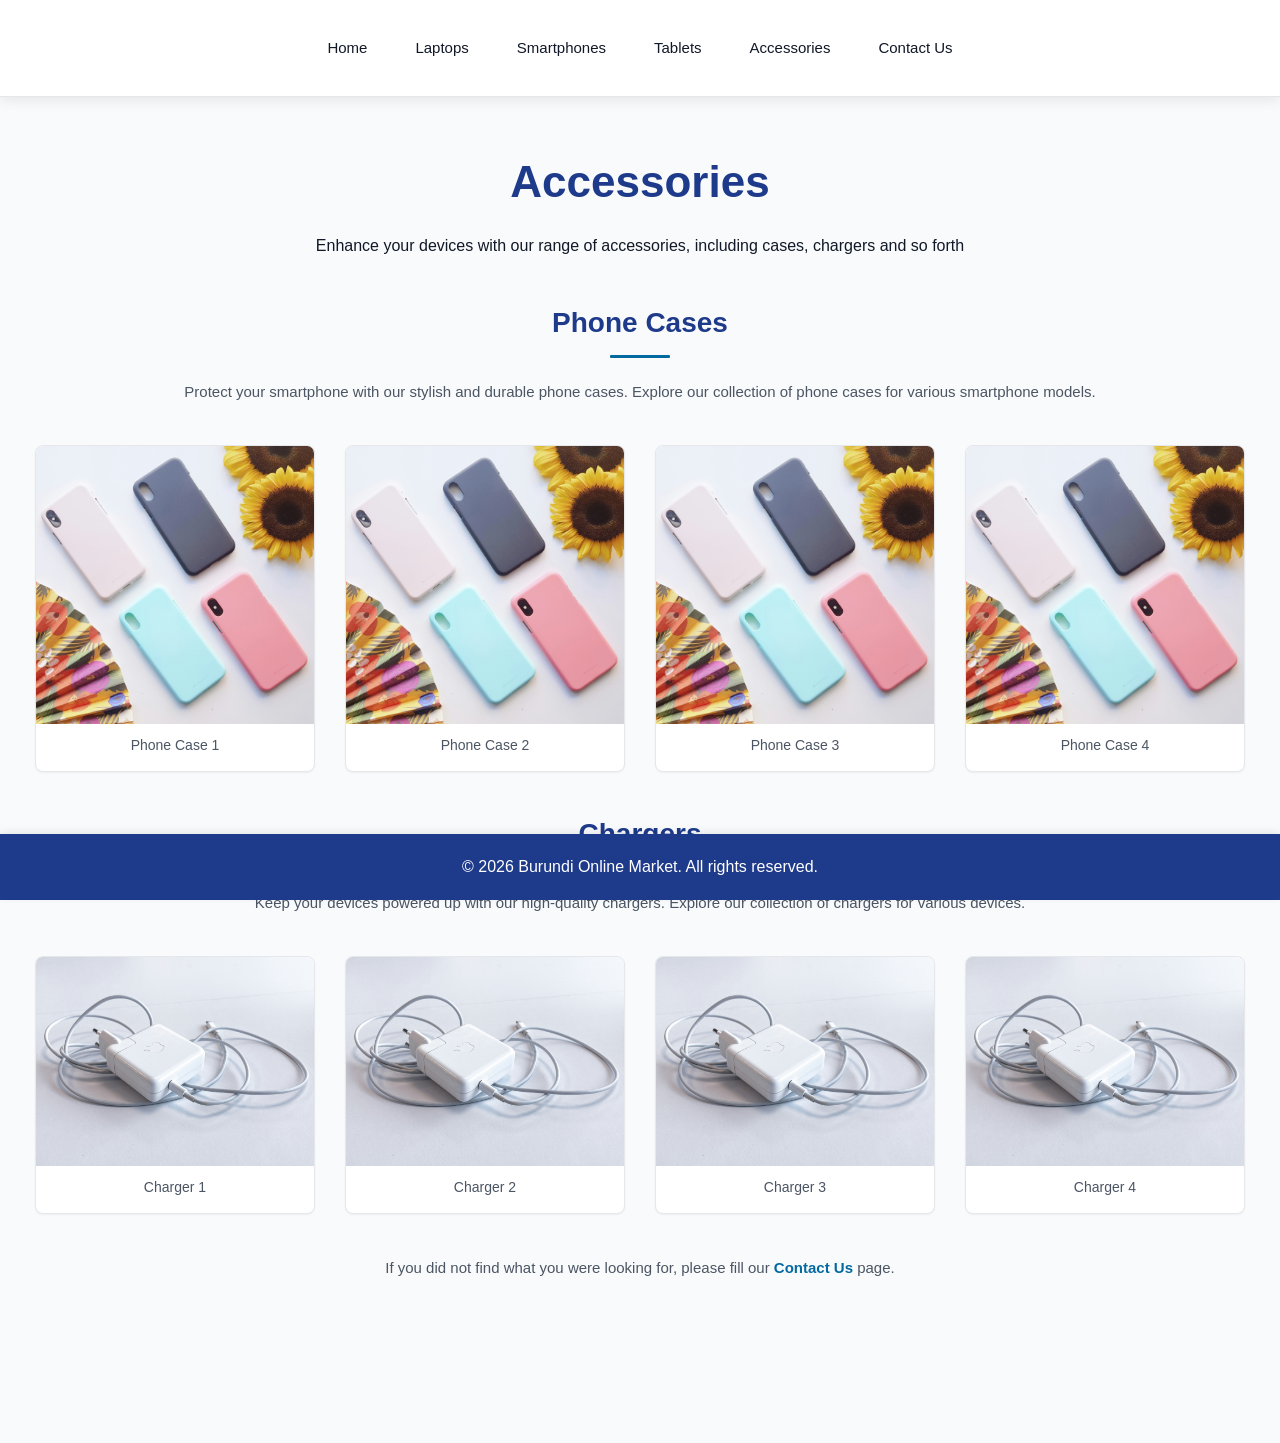
==== accessories.html @ e4cfe93e "Deployment" ====
<!DOCTYPE html>
<html lang="en">
<head>
    <meta charset="UTF-8">
    <meta name="viewport" content="width=device-width, initial-scale=1.0">
    <link rel="stylesheet" href="styles.css">
    <title>Accessories - Burundi Online Market</title>
</head>
<body>
    <header>
        <nav>
            <ul>
                <li><a href="index.html">Home</a></li>
                <li><a href="laptops.html">Laptops</a></li>
                <li><a href="smartphones.html">Smartphones</a></li>
                <li><a href="tablets.html">Tablets</a></li>
                <li><a href="accessories.html">Accessories</a></li>
                <li><a href="contact.html">Contact Us</a></li>
            </ul>
        </nav>
    </header>
    <main>
        <h1>Accessories</h1>
        <p>Enhance your devices with our range of accessories, including cases, chargers and so forth</p>
        <h2>Phone Cases</h2>
        <p>Protect your smartphone with our stylish and durable phone cases. Explore our collection of phone cases for various smartphone models.</p>
        <ul class="products-list">
            <li class="product-item"><img src="./images/Accessories/Phone Cases/grysell-3024-3024.jpg" alt="Phone Case 1" width="3024" height="3024"><figcaption>Phone Case 1</figcaption></li>
            <li class="product-item"><img src="./images/Accessories/Phone Cases/grysell-3024-3024.jpg" alt="Phone Case 2" width="3024" height="3024"><figcaption>Phone Case 2</figcaption></li>
            <li class="product-item"><img src="./images/Accessories/Phone Cases/grysell-3024-3024.jpg" alt="Phone Case 3" width="3024" height="3024"><figcaption>Phone Case 3</figcaption></li>
            <li class="product-item"><img src="./images/Accessories/Phone Cases/grysell-3024-3024.jpg" alt="Phone Case 4" width="3024" height="3024"><figcaption>Phone Case 4</figcaption></li>
        </ul>
        <h2>Chargers</h2>
        <p>Keep your devices powered up with our high-quality chargers. Explore our collection of chargers for various devices.</p>
        <ul class="products-list">
            <li class="product-item"><img src="./images/Accessories/Chargers/homemade-4032-3024.jpg" alt="Charger 1" width="4032" height="3024"><figcaption>Charger 1</figcaption></li>
            <li class="product-item"><img src="./images/Accessories/Chargers/homemade-4032-3024.jpg" alt="Charger 2" width="4032" height="3024"><figcaption>Charger 2</figcaption></li>
            <li class="product-item"><img src="./images/Accessories/Chargers/homemade-4032-3024.jpg" alt="Charger 3" width="4032" height="3024"><figcaption>Charger 3</figcaption></li>
            <li class="product-item"><img src="./images/Accessories/Chargers/homemade-4032-3024.jpg" alt="Charger 4" width="4032" height="3024"><figcaption>Charger 4</figcaption></li>
        </ul>
        <p>If you did not find what you were looking for, please fill our <a href="contact.html">Contact Us</a> page.</p>
    </main>
    <footer>
        <p>&copy; 2026 Burundi Online Market. All rights reserved.</p>
    </footer>
</body>
</html>
---- styles.css ----
{
    "index.html": "Added link to styles.css for consistent styling across pages.",
    "accessories.html": "Added link to styles.css for consistent styling across pages.",
    "laptops.html": "Added link to styles.css for consistent styling across pages.",
    "smartphones.html": "Added link to styles.css for consistent styling across pages.",
    "tablets.html": "Added link to styles.css for consistent styling across pages.",
    "contact.html": "Added link to styles.css for consistent styling across pages."
}

/* ========================================
   PROFESSIONAL WEBUY E-COMMERCE STYLES
   ======================================== */

/* Root Variables */
:root {
    --primary-color: #1e3a8a;
    --secondary-color: #1f2937;
    --accent-color: #0369a1;
    --success-color: #059669;
    --light-bg: #f9fafb;
    --white: #ffffff;
    --text-primary: #111827;
    --text-secondary: #4b5563;
    --text-light: #9ca3af;
    --border-color: #e5e7eb;
    --shadow-sm: 0 1px 2px rgba(0, 0, 0, 0.05);
    --shadow-md: 0 4px 12px rgba(0, 0, 0, 0.08);
    --shadow-lg: 0 10px 25px rgba(0, 0, 0, 0.1);
    --transition: all 0.2s ease-in-out;
}

/* ========================================
   GLOBAL STYLES
   ======================================== */

* {
    margin: 0;
    padding: 0;
    box-sizing: border-box;
}

html {
    scroll-behavior: smooth;
}

body {
    font-family: -apple-system, BlinkMacSystemFont, 'Segoe UI', 'Roboto', 'Oxygen', 'Ubuntu', 'Cantarell', sans-serif;
    background-color: var(--light-bg);
    color: var(--text-primary);
    line-height: 1.6;
    min-height: 100vh;
    display: flex;
    flex-direction: column;
    padding-bottom: 100px;
}

/* ========================================
   HEADER & NAVIGATION
   ======================================== */

header {
    background-color: var(--white);
    color: var(--text-primary);
    padding: 0;
    box-shadow: var(--shadow-md);
    position: sticky;
    top: 0;
    z-index: 100;
    border-bottom: 1px solid var(--border-color);
}

header::after {
    content: '';
    position: absolute;
    top: 0;
    left: 0;
    right: 0;
    bottom: 0;
    background: none;
    pointer-events: none;
}

nav {
    padding: 20px 0;
}

nav ul {
    list-style: none;
    display: flex;
    justify-content: center;
    gap: 0;
    flex-wrap: wrap;
    position: relative;
    z-index: 1;
}

nav ul li {
    display: inline-block;
}

nav ul li a {
    color: var(--text-primary);
    text-decoration: none;
    font-size: 15px;
    font-weight: 500;
    padding: 16px 24px;
    display: inline-block;
    position: relative;
    transition: var(--transition);
    letter-spacing: 0px;
}

nav ul li a::before {
    content: '';
    position: absolute;
    bottom: 0;
    left: 50%;
    width: 0;
    height: 2px;
    background-color: var(--accent-color);
    transition: var(--transition);
    transform: translateX(-50%);
}

nav ul li a:hover {
    color: var(--accent-color);
    transform: none;
}

nav ul li a:hover::before {
    width: 70%;
}

/* ========================================
   MAIN CONTENT
   ======================================== */

main {
    padding: 50px 30px;
    flex: 1;
    max-width: 1400px;
    width: 100%;
    margin: 0 auto;
    /* flex-wrap: nowrap; // look a way to make the items remainng in the same line, not jumping in the second line when it becomes longer
    overflow-x: auto;
    gap: 10px;
    white-space: nowrap; */
}

h1 {
    font-size: 44px;
    font-weight: 700;
    margin-bottom: 15px;
    text-align: center;
    color: var(--primary-color);
}

h2 {
    font-size: 28px;
    font-weight: 700;
    margin: 40px 0 20px 0;
    text-align: center;
    color: var(--primary-color);
    position: relative;
    padding-bottom: 12px;
}
h3 {
    text-align: center;
    color: var(--primary-color);
    padding-bottom: 5px
}

h2::after {
    content: '';
    position: absolute;
    bottom: 0;
    left: 50%;
    transform: translateX(-50%);
    width: 60px;
    height: 3px;
    background-color: var(--accent-color);
    border-radius: 1px;
}


main > p {
    font-size: 15px;
    color: var(--text-secondary);
    text-align: center;
    margin-bottom: 12px;
    line-height: 1.8;
}

main > p:first-of-type {
    font-size: 16px;
    font-weight: 500;
    color: var(--text-primary);
}

/* ========================================
   PRODUCTS SECTION
   ======================================== */

.products-list {
    display: flex;
    flex-wrap: wrap;
    gap: 30px;
    justify-content: center;
    margin: 40px 0;
    list-style: none;
}

.product-item {
    background: var(--white);
    padding: 0;
    border: 1px solid var(--border-color);
    border-radius: 8px;
    width: 280px;
    text-align: center;
    box-shadow: var(--shadow-sm);
    transition: var(--transition);
    overflow: hidden;
    position: relative;
    display: flex;
    flex-direction: column;
    height: 100%;
}

.product-item::before {
    content: '';
    position: absolute;
    top: 0;
    left: 0;
    right: 0;
    height: 3px;
    background-color: var(--accent-color);
    transform: scaleX(0);
    transition: var(--transition);
    transform-origin: left;
}

.product-item:hover {
    transform: translateY(-4px);
    box-shadow: var(--shadow-md);
    border-color: var(--accent-color);
}

.product-item:hover::before {
    transform: scaleX(1);
}

.product-item a {
    color: var(--primary-color);
    text-decoration: none;
    font-size: 20px;
    font-weight: 600;
    padding: 20px;
    display: block;
    transition: var(--transition);
    flex: 1;
    display: flex;
    align-items: center;
    justify-content: center;
}

.product-item a:hover {
    color: var(--accent-color);
}

.product-item img {
    max-width: 100%;
    height: auto;
    margin-bottom: 10px;
    display: block;
}

.product-item figcaption {
    font-size: 14px;
    color: var(--text-secondary);
    padding: 0 20px 15px;
}

.product-item p {
    font-size: 14px;
    color: var(--text-secondary);
    text-align: center;
    padding: 0 20px 20px;
    line-height: 1.7;
    flex: 1;
    display: flex;
    align-items: center;
}

.product-item .nowrap {
    white-space: nowrap;
}

/* ========================================
   LISTS & CONTENT
   ======================================== */

main ul {
    list-style: none;
    padding: 0;
}

main ul li {
    padding: 12px 0;
    padding-left: 30px;
    position: relative;
    color: var(--text-secondary);
    font-size: 15px;
}

main ul li::before {
    content: '›';
    position: absolute;
    left: 0;
    color: var(--accent-color);
    font-weight: bold;
    font-size: 20px;
}

main a {
    color: var(--accent-color);
    text-decoration: none;
    font-weight: 600;
    transition: var(--transition);
    border-bottom: 1px solid transparent;
}

main a:hover {
    color: var(--primary-color);
    border-bottom-color: var(--primary-color);
}

/* Modal Styles */
.modal {
    display: none;
    position: fixed;
    z-index: 1000;
    left: 0;
    top: 0;
    width: 100%;
    height: 100%;
    background-color: rgba(0, 0, 0, 0.5);
    overflow: auto;
}

.modal-content {
    background-color: var(--white);
    margin: 15% auto;
    padding: 20px;
    border: 1px solid var(--border-color);
    width: 80%;
    max-width: 600px;
}

.close {
    color: var(--text-secondary);
    float: left;
    font-size: 28px;
    font-weight: bold;
    cursor: pointer;
}
.close:hover {
    color: var(--accent-color);
}

.modal-image {
    margin: auto;
    display: block;
    max-width: 100%;
    height: auto;
}

.modal-whatsapp-link {
    display: inline-block;
    margin-top: 15px;
    padding: 10px 20px;
    background-color: var(--success-color);
    color: var(--white);
    text-decoration: none;
    border-radius: 4px;
    font-weight: 500;
    transition: var(--transition);
}

/* Cart Section */

.cart {
    display: none
}

/* ====================================
CONTACT US
=======================================*/
form {
    text-align: center;
    width: 100%;
}

/* ========================================
   FOOTER
   ======================================== */

footer {
    background-color: var(--primary-color);
    color: var(--white);
    text-align: center;
    padding: 20px;
    position: fixed;
    width: 100%;
    bottom: 0;
    box-shadow: 0 -2px 8px rgba(0, 0, 0, 0.08);
    font-weight: 500;
    letter-spacing: 0px;
}

footer p {
    margin: 0;
}

/* ========================================
   RESPONSIVE DESIGN
   ======================================== */

@media (max-width: 768px) {
    h1 {
        font-size: 32px;
    }

    h2 {
        font-size: 22px;
    }

    main {
        padding: 30px 20px;
    }

    .products-list {
        gap: 20px;
        justify-content: center;
    }

    .product-item {
        width: 100%;
        max-width: 280px;
    }

    nav ul {
        gap: 0;
    }

    nav ul li a {
        padding: 12px 18px;
        font-size: 14px;
    }
}

@media (max-width: 480px) {
    body {
        padding-bottom: 120px;
    }

    h1 {
        font-size: 24px;
    }

    h2 {
        font-size: 20px;
    }

    main {
        padding: 20px 15px;
    }

    .products-list {
        gap: 15px;
        flex-direction: column;
        align-items: center;
    }

    .product-item {
        width: 100%;
        max-width: 280px;
    }

    nav ul {
        flex-direction: column;
        align-items: center;
    }

    nav ul li a {
        padding: 10px 20px;
    }

    nav ul li a::before {
        display: none;
    }

    nav ul li a:hover::before {
        display: none;
    }

    footer {
        font-size: 12px;
        padding: 12px 10px;
    }
}
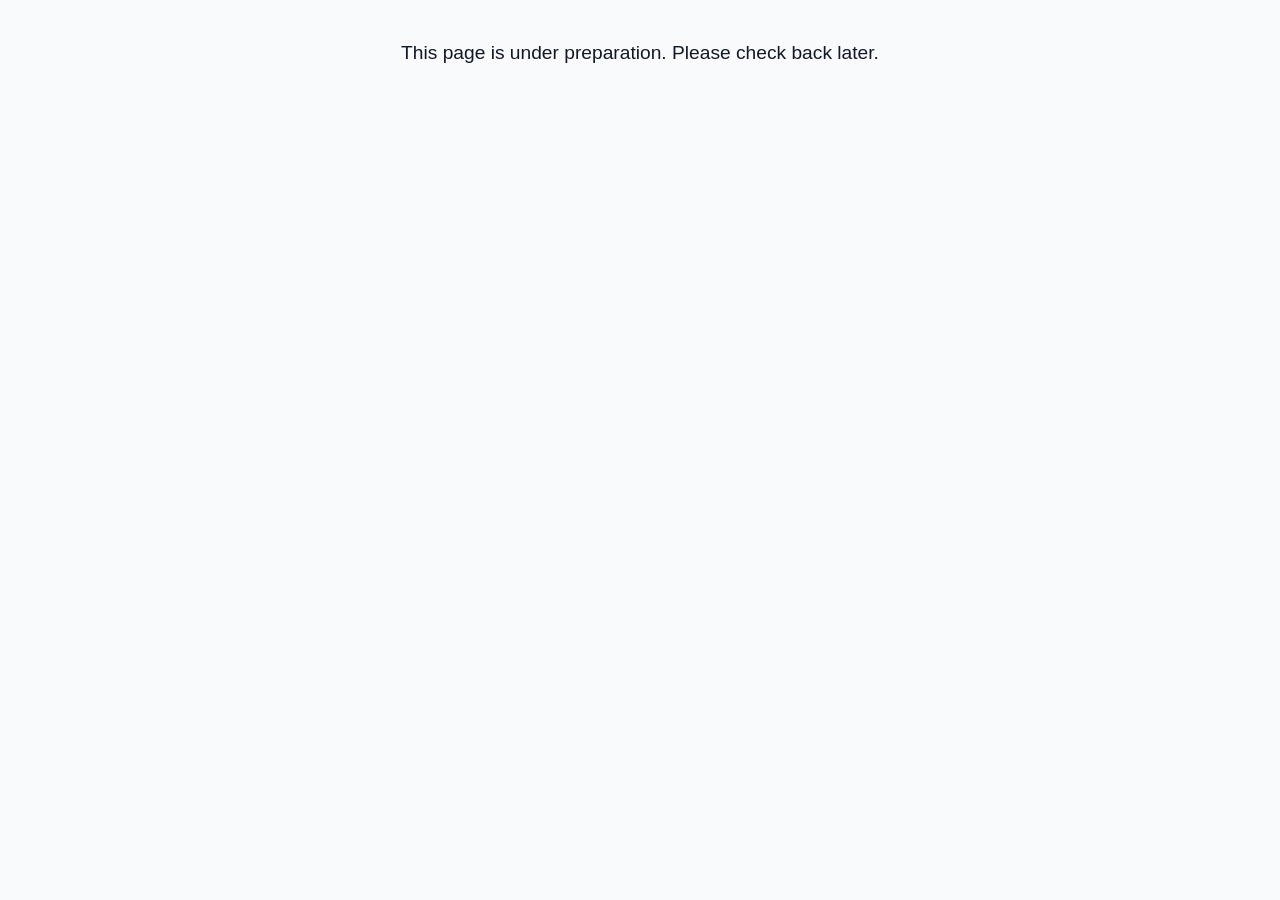
==== commit 02249a8d: "Website in Preparation Mode" ====
--- a/accessories.html
+++ b/accessories.html
@@ -7,41 +7,47 @@
     <title>Accessories - Burundi Online Market</title>
 </head>
 <body>
-    <header>
-        <nav>
-            <ul>
-                <li><a href="index.html">Home</a></li>
-                <li><a href="laptops.html">Laptops</a></li>
-                <li><a href="smartphones.html">Smartphones</a></li>
-                <li><a href="tablets.html">Tablets</a></li>
-                <li><a href="accessories.html">Accessories</a></li>
-                <li><a href="contact.html">Contact Us</a></li>
+    
+    <p id = "pageInPreparation">
+        This page is under preparation. Please check back later.
+    </p>
+    <div class="pageInPreparation">
+        
+            <nav>
+                <ul>
+                    <li><a href="index.html">Home</a></li>
+                    <li><a href="laptops.html">Laptops</a></li>
+                    <li><a href="smartphones.html">Smartphones</a></li>
+                    <li><a href="tablets.html">Tablets</a></li>
+                    <li><a href="accessories.html">Accessories</a></li>
+                    <li><a href="contact.html">Contact Us</a></li>
+                </ul>
+            </nav>
+        </header>
+        <main>
+            <h1>Accessories</h1>
+            <p>Enhance your devices with our range of accessories, including cases, chargers and so forth</p>
+            <h2>Phone Cases</h2>
+            <p>Protect your smartphone with our stylish and durable phone cases. Explore our collection of phone cases for various smartphone models.</p>
+            <ul class="products-list">
+                <li class="product-item"><img src="./images/Accessories/Phone Cases/grysell-3024-3024.jpg" alt="Phone Case 1" width="3024" height="3024"><figcaption>Phone Case 1</figcaption></li>
+                <li class="product-item"><img src="./images/Accessories/Phone Cases/grysell-3024-3024.jpg" alt="Phone Case 2" width="3024" height="3024"><figcaption>Phone Case 2</figcaption></li>
+                <li class="product-item"><img src="./images/Accessories/Phone Cases/grysell-3024-3024.jpg" alt="Phone Case 3" width="3024" height="3024"><figcaption>Phone Case 3</figcaption></li>
+                <li class="product-item"><img src="./images/Accessories/Phone Cases/grysell-3024-3024.jpg" alt="Phone Case 4" width="3024" height="3024"><figcaption>Phone Case 4</figcaption></li>
             </ul>
-        </nav>
-    </header>
-    <main>
-        <h1>Accessories</h1>
-        <p>Enhance your devices with our range of accessories, including cases, chargers and so forth</p>
-        <h2>Phone Cases</h2>
-        <p>Protect your smartphone with our stylish and durable phone cases. Explore our collection of phone cases for various smartphone models.</p>
-        <ul class="products-list">
-            <li class="product-item"><img src="./images/Accessories/Phone Cases/grysell-3024-3024.jpg" alt="Phone Case 1" width="3024" height="3024"><figcaption>Phone Case 1</figcaption></li>
-            <li class="product-item"><img src="./images/Accessories/Phone Cases/grysell-3024-3024.jpg" alt="Phone Case 2" width="3024" height="3024"><figcaption>Phone Case 2</figcaption></li>
-            <li class="product-item"><img src="./images/Accessories/Phone Cases/grysell-3024-3024.jpg" alt="Phone Case 3" width="3024" height="3024"><figcaption>Phone Case 3</figcaption></li>
-            <li class="product-item"><img src="./images/Accessories/Phone Cases/grysell-3024-3024.jpg" alt="Phone Case 4" width="3024" height="3024"><figcaption>Phone Case 4</figcaption></li>
-        </ul>
-        <h2>Chargers</h2>
-        <p>Keep your devices powered up with our high-quality chargers. Explore our collection of chargers for various devices.</p>
-        <ul class="products-list">
-            <li class="product-item"><img src="./images/Accessories/Chargers/homemade-4032-3024.jpg" alt="Charger 1" width="4032" height="3024"><figcaption>Charger 1</figcaption></li>
-            <li class="product-item"><img src="./images/Accessories/Chargers/homemade-4032-3024.jpg" alt="Charger 2" width="4032" height="3024"><figcaption>Charger 2</figcaption></li>
-            <li class="product-item"><img src="./images/Accessories/Chargers/homemade-4032-3024.jpg" alt="Charger 3" width="4032" height="3024"><figcaption>Charger 3</figcaption></li>
-            <li class="product-item"><img src="./images/Accessories/Chargers/homemade-4032-3024.jpg" alt="Charger 4" width="4032" height="3024"><figcaption>Charger 4</figcaption></li>
-        </ul>
-        <p>If you did not find what you were looking for, please fill our <a href="contact.html">Contact Us</a> page.</p>
-    </main>
-    <footer>
-        <p>&copy; 2026 Burundi Online Market. All rights reserved.</p>
-    </footer>
+            <h2>Chargers</h2>
+            <p>Keep your devices powered up with our high-quality chargers. Explore our collection of chargers for various devices.</p>
+            <ul class="products-list">
+                <li class="product-item"><img src="./images/Accessories/Chargers/homemade-4032-3024.jpg" alt="Charger 1" width="4032" height="3024"><figcaption>Charger 1</figcaption></li>
+                <li class="product-item"><img src="./images/Accessories/Chargers/homemade-4032-3024.jpg" alt="Charger 2" width="4032" height="3024"><figcaption>Charger 2</figcaption></li>
+                <li class="product-item"><img src="./images/Accessories/Chargers/homemade-4032-3024.jpg" alt="Charger 3" width="4032" height="3024"><figcaption>Charger 3</figcaption></li>
+                <li class="product-item"><img src="./images/Accessories/Chargers/homemade-4032-3024.jpg" alt="Charger 4" width="4032" height="3024"><figcaption>Charger 4</figcaption></li>
+            </ul>
+            <p>If you did not find what you were looking for, please fill our <a href="contact.html">Contact Us</a> page.</p>
+        </main>
+        <footer>
+            <p>&copy; 2026 Burundi Online Market. All rights reserved.</p>
+        </footer>
+    </div>
 </body>
 </html>
--- a/styles.css
+++ b/styles.css
@@ -134,6 +134,15 @@
 /* ========================================
    MAIN CONTENT
    ======================================== */
+#pageInPreparation {
+    text-align: center;
+    font-size: 1.2em;
+    margin-top: 2em;
+}
+
+.pageInPreparation {
+    display: none
+}
 
 main {
     padding: 50px 30px;
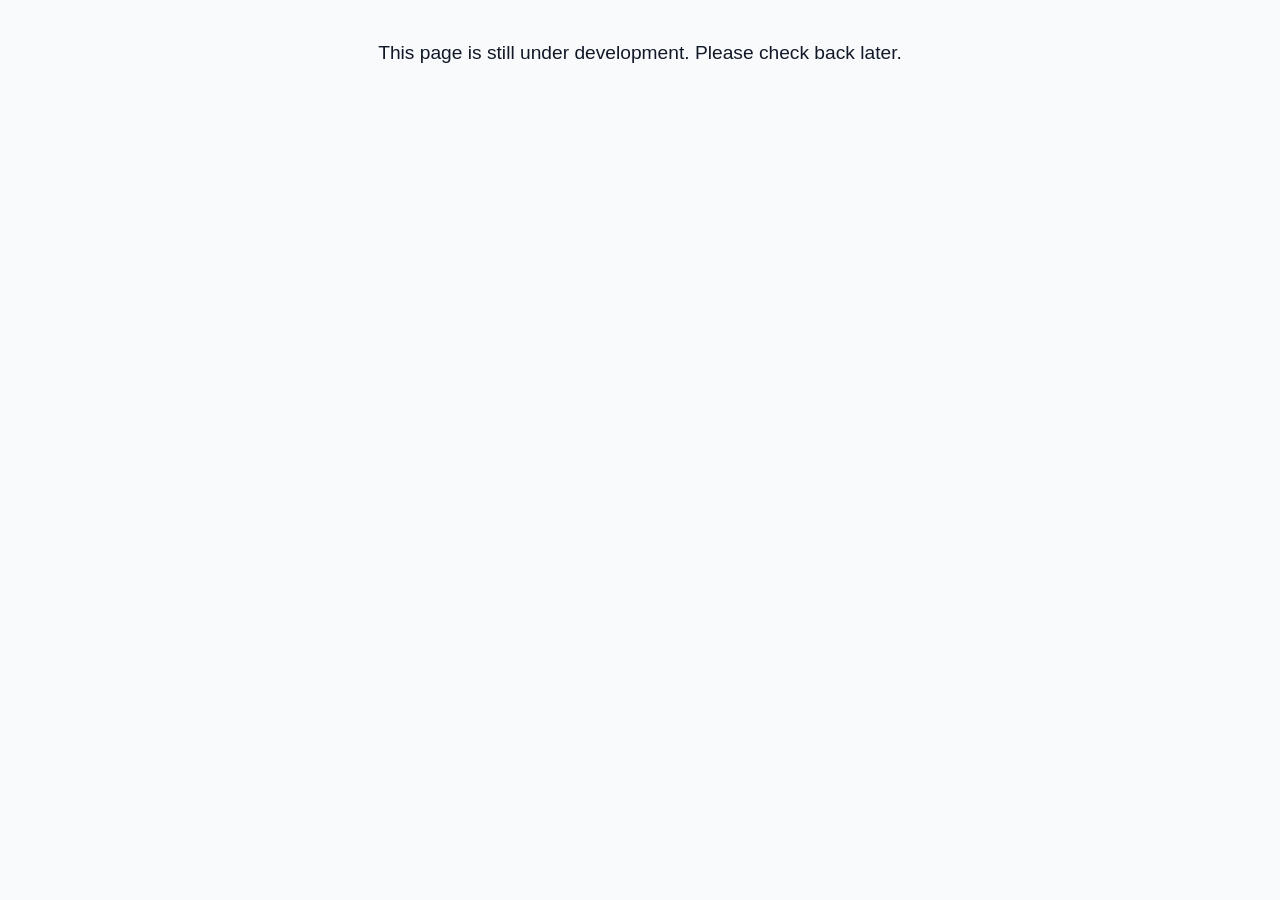
==== commit 33544ea8: "Laptops and Smartphones HTML page improved" ====
--- a/accessories.html
+++ b/accessories.html
@@ -7,12 +7,10 @@
     <title>Accessories - Burundi Online Market</title>
 </head>
 <body>
-    
-    <p id = "pageInPreparation">
-        This page is under preparation. Please check back later.
-    </p>
-    <div class="pageInPreparation">
-        
+    <div id="pageInPreparation">
+        <p>This page is still under development. Please check back later.</p>
+    </div>
+    <div class="pageInPreparation">        
             <nav>
                 <ul>
                     <li><a href="index.html">Home</a></li>
--- a/styles.css
+++ b/styles.css
@@ -1,12 +1,3 @@
-{
-    "index.html": "Added link to styles.css for consistent styling across pages.",
-    "accessories.html": "Added link to styles.css for consistent styling across pages.",
-    "laptops.html": "Added link to styles.css for consistent styling across pages.",
-    "smartphones.html": "Added link to styles.css for consistent styling across pages.",
-    "tablets.html": "Added link to styles.css for consistent styling across pages.",
-    "contact.html": "Added link to styles.css for consistent styling across pages."
-}
-
 /* ========================================
    PROFESSIONAL WEBUY E-COMMERCE STYLES
    ======================================== */
@@ -134,6 +125,8 @@
 /* ========================================
    MAIN CONTENT
    ======================================== */
+
+   /* page in preparation -- Start */
 #pageInPreparation {
     text-align: center;
     font-size: 1.2em;
@@ -143,6 +136,7 @@
 .pageInPreparation {
     display: none
 }
+/* page in preparation -- End */
 
 main {
     padding: 50px 30px;
@@ -209,14 +203,65 @@
 /* ========================================
    PRODUCTS SECTION
    ======================================== */
+.scroll-controls {
+    display: flex;
+    justify-content: flex-end;
+    gap: 10px;
+    margin: 12px 0 8px;
+}
+
+.scroll-btn {
+    border: 1px solid var(--border-color);
+    background: var(--white);
+    color: var(--primary-color);
+    border-radius: 999px;
+    width: 42px;
+    height: 42px;
+    font-size: 20px;
+    cursor: pointer;
+    transition: var(--transition);
+}
+
+.scroll-btn:hover {
+    background: var(--accent-color);
+    color: var(--white);
+    border-color: var(--accent-color);
+}
+
+.horizontal-list {
+    display: flex;
+    overflow-x: auto;
+    overflow-y: hidden;
+    scroll-behavior: smooth;
+    overscroll-behavior-x: contain;
+    scroll-snap-type: x proximity;
+    padding: 8px 4px 18px;
+    gap: 15px;
+}
+
+.horizontal-list::-webkit-scrollbar {
+    height: 8px;
+}
+
+.horizontal-list::-webkit-scrollbar-track {
+    background: rgba(3, 105, 161, 0.15);
+    border-radius: 999px;
+}
+
+.horizontal-list::-webkit-scrollbar-thumb {
+    background-color: var(--accent-color);
+    border-radius: 999px;
+}
 
 .products-list {
     display: flex;
-    flex-wrap: wrap;
-    gap: 30px;
-    justify-content: center;
-    margin: 40px 0;
+    flex-wrap: nowrap;
+    gap: 24px;
+    justify-content: flex-start;
+    margin: 0;
+    padding: 6px 0;
     list-style: none;
+    min-width: max-content;
 }
 
 .product-item {
@@ -225,6 +270,7 @@
     border: 1px solid var(--border-color);
     border-radius: 8px;
     width: 280px;
+    min-width: 280px;
     text-align: center;
     box-shadow: var(--shadow-sm);
     transition: var(--transition);
@@ -233,6 +279,8 @@
     display: flex;
     flex-direction: column;
     height: 100%;
+    cursor: pointer;
+    scroll-snap-align: start;
 }
 
 .product-item::before {
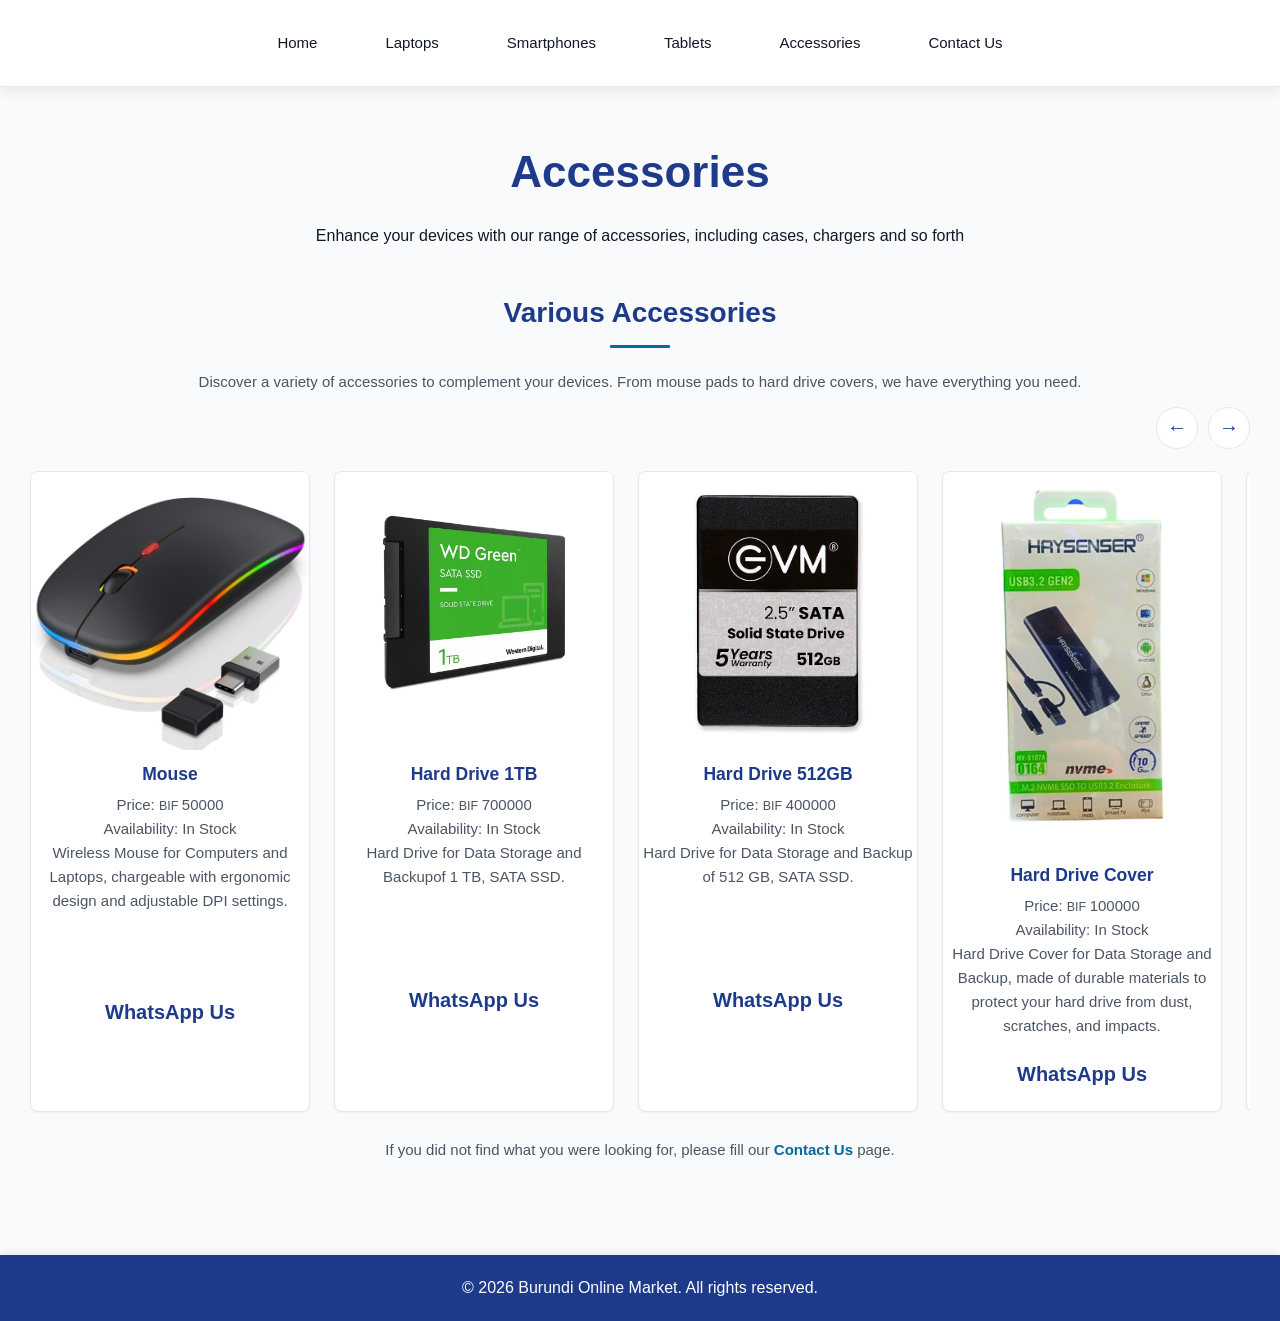
==== commit 6550b53e: "Various Accessoiries under Accessory Page" ====
--- a/accessories.html
+++ b/accessories.html
@@ -7,45 +7,84 @@
     <title>Accessories - Burundi Online Market</title>
 </head>
 <body>
-    <div id="pageInPreparation">
+    <!-- <div id="pageInPreparation">
         <p>This page is still under development. Please check back later.</p>
     </div>
-    <div class="pageInPreparation">        
-            <nav>
-                <ul>
-                    <li><a href="index.html">Home</a></li>
-                    <li><a href="laptops.html">Laptops</a></li>
-                    <li><a href="smartphones.html">Smartphones</a></li>
-                    <li><a href="tablets.html">Tablets</a></li>
-                    <li><a href="accessories.html">Accessories</a></li>
-                    <li><a href="contact.html">Contact Us</a></li>
-                </ul>
-            </nav>
-        </header>
+    <div class="pageInPreparation">  --> 
+    <header>
+        <!-- Navigation bar -->
+        <nav class="navbar">
+            <div class="logo"></div>
+            <ul class="nav-links">
+                <li><a href="index.html">Home</a></li>
+                <li><a href="laptops.html">Laptops</a></li>
+                <li><a href="smartphones.html">Smartphones</a></li>
+                <li><a href="tablets.html">Tablets</a></li>
+                <li><a href="accessories.html">Accessories</a></li>
+                <li><a href="contact.html">Contact Us</a></li>
+            </ul>
+            <!-- Hamburger Menu -->
+            <div class="hamburger">
+                <span></span>
+                <span></span>
+                <span></span>
+            </div>
+        </nav>
+    </header>
         <main>
             <h1>Accessories</h1>
             <p>Enhance your devices with our range of accessories, including cases, chargers and so forth</p>
-            <h2>Phone Cases</h2>
-            <p>Protect your smartphone with our stylish and durable phone cases. Explore our collection of phone cases for various smartphone models.</p>
-            <ul class="products-list">
-                <li class="product-item"><img src="./images/Accessories/Phone Cases/grysell-3024-3024.jpg" alt="Phone Case 1" width="3024" height="3024"><figcaption>Phone Case 1</figcaption></li>
-                <li class="product-item"><img src="./images/Accessories/Phone Cases/grysell-3024-3024.jpg" alt="Phone Case 2" width="3024" height="3024"><figcaption>Phone Case 2</figcaption></li>
-                <li class="product-item"><img src="./images/Accessories/Phone Cases/grysell-3024-3024.jpg" alt="Phone Case 3" width="3024" height="3024"><figcaption>Phone Case 3</figcaption></li>
-                <li class="product-item"><img src="./images/Accessories/Phone Cases/grysell-3024-3024.jpg" alt="Phone Case 4" width="3024" height="3024"><figcaption>Phone Case 4</figcaption></li>
-            </ul>
-            <h2>Chargers</h2>
+            <!-- <h2>Phone Cases</h2>
+            <p>Protect your smartphone with our stylish and durable phone cases. Explore our collection of phone cases for various smartphone models.</p> -->
+            <!-- <div class="scroll-controls">
+                <button type="button" class="scroll-btn scroll-left" data-scroll-target="phone-cases" aria-label="Scroll left">&#8592;</button>
+                <button type="button" class="scroll-btn scroll-right" data-scroll-target="phone-cases" aria-label="Scroll right">&#8594;</button>
+            </div> -->
+            <!-- <div class="horizontal-list">
+                <ul class="products-list" id="phone-cases">
+                </ul>
+            </div> -->
+            <!-- <h2>Chargers</h2>
             <p>Keep your devices powered up with our high-quality chargers. Explore our collection of chargers for various devices.</p>
-            <ul class="products-list">
+            <ul class="products-list" id="chargers">
                 <li class="product-item"><img src="./images/Accessories/Chargers/homemade-4032-3024.jpg" alt="Charger 1" width="4032" height="3024"><figcaption>Charger 1</figcaption></li>
                 <li class="product-item"><img src="./images/Accessories/Chargers/homemade-4032-3024.jpg" alt="Charger 2" width="4032" height="3024"><figcaption>Charger 2</figcaption></li>
                 <li class="product-item"><img src="./images/Accessories/Chargers/homemade-4032-3024.jpg" alt="Charger 3" width="4032" height="3024"><figcaption>Charger 3</figcaption></li>
                 <li class="product-item"><img src="./images/Accessories/Chargers/homemade-4032-3024.jpg" alt="Charger 4" width="4032" height="3024"><figcaption>Charger 4</figcaption></li>
-            </ul>
+            </ul> -->
+            <h2>Various Accessories</h2>
+            <p>Discover a variety of accessories to complement your devices. From mouse pads to hard drive covers, we have everything you need.</p>
+            <div class="scroll-controls">
+                <button type="button" class="scroll-btn scroll-left" data-scroll-target="various-accessories" aria-label="Scroll left">&#8592;</button>
+                <button type="button" class="scroll-btn scroll-right" data-scroll-target="various-accessories" aria-label="Scroll right">&#8594;</button>
+            </div>
+            <div class="horizontal-list">
+                <ul class="products-list" id="various-accessories">
+                </ul>
+            </div>
             <p>If you did not find what you were looking for, please fill our <a href="contact.html">Contact Us</a> page.</p>
         </main>
+
+         <!-- Modal for product details -->
+            <div id="product-modal" class="modal">
+                <div class="modal-content">
+                    <span class="close" onclick="closeModal()">&times;</span>
+                    <h2 id="modal-title"></h2>
+                    <!-- Image -->
+                    <img id="modal-image" class="modal-image" alt="Product Image" width="400" height="400" >
+                    <p id="modal-description"></p>  
+                    <p id="modal-price"></p>
+                    <!-- WhatsApp Link -->
+                        <a id="modal-whatsapp-link" class="modal-whatsapp-link" target="_blank" rel="noopener noreferrer">WhatsApp Us</a>
+                </div>
+            </div>
+        <!--End of Modal -->
+
         <footer>
             <p>&copy; 2026 Burundi Online Market. All rights reserved.</p>
         </footer>
-    </div>
+    <!-- </div> -->
+     <script src="accessories.js"></script>
+     <script src="script.js"></script>
 </body>
 </html>
--- a/styles.css
+++ b/styles.css
@@ -1,5 +1,5 @@
 /* ========================================
-   PROFESSIONAL WEBUY E-COMMERCE STYLES
+   PROFESSIONAL BURUNDI ONLINE MARKET E-COMMERCE STYLES
    ======================================== */
 
 /* Root Variables */
@@ -42,7 +42,8 @@
     min-height: 100vh;
     display: flex;
     flex-direction: column;
-    padding-bottom: 100px;
+    padding-bottom: 0;
+    overflow-x: hidden;
 }
 
 /* ========================================
@@ -70,6 +71,37 @@
     background: none;
     pointer-events: none;
 }
+/* Navbar CSS settings */
+.navbar {
+    display: flex;
+    justify-content: center;
+    align-items: center;
+    padding: 15px 20px;
+    background-color: #fff;
+}
+
+/* Navigation links */
+.nav-links {
+    display:flex;
+    list-style: none;
+    gap: 20px;
+}
+
+/* Hamburger CSS settings */
+.hamburger {
+    display:none;
+    flex-direction: column;
+    cursor: pointer
+}
+
+.hamburger span {
+    width: 28px;
+    height: 3px;
+    background: #000;
+    margin: 4px 0;
+}
+
+
 
 nav {
     padding: 20px 0;
@@ -116,18 +148,19 @@
 nav ul li a:hover {
     color: var(--accent-color);
     transform: none;
+    cursor: pointer;
 }
 
 nav ul li a:hover::before {
     width: 70%;
-}
+} 
 
 /* ========================================
    MAIN CONTENT
    ======================================== */
 
    /* page in preparation -- Start */
-#pageInPreparation {
+/* #pageInPreparation {
     text-align: center;
     font-size: 1.2em;
     margin-top: 2em;
@@ -135,15 +168,16 @@
 
 .pageInPreparation {
     display: none
-}
+} */
 /* page in preparation -- End */
 
 main {
-    padding: 50px 30px;
+    padding: 50px 30px 80px;
     flex: 1;
     max-width: 1400px;
     width: 100%;
     margin: 0 auto;
+    overflow-x: hidden;
     /* flex-wrap: nowrap; // look a way to make the items remainng in the same line, not jumping in the second line when it becomes longer
     overflow-x: auto;
     gap: 10px;
@@ -156,6 +190,7 @@
     margin-bottom: 15px;
     text-align: center;
     color: var(--primary-color);
+    scroll-margin-top: 90px;
 }
 
 h2 {
@@ -166,6 +201,7 @@
     color: var(--primary-color);
     position: relative;
     padding-bottom: 12px;
+    scroll-margin-top: 90px;
 }
 h3 {
     text-align: center;
@@ -203,6 +239,48 @@
 /* ========================================
    PRODUCTS SECTION
    ======================================== */
+main .home-products-list,
+main .home-products-list .product-item {
+    display: block !important;
+    flex: none !important;
+    flex-direction: column !important;
+    width: 100% !important;
+    min-width: 0 !important;
+    max-width: 100% !important;
+    box-sizing: border-box !important;
+}
+
+main .home-products-list {
+    display: block !important;
+    width: 100% !important;
+    max-width: 100% !important;
+    min-width: 0 !important;
+    overflow: hidden;
+    padding: 0;
+    margin: 8px 0 0;
+    list-style: none;
+}
+
+main .home-products-list .product-item {
+    padding: 20px;
+    align-items: flex-start;
+    text-align: left;
+    height: auto;
+    margin-bottom: 16px;
+}
+
+main .home-products-list .product-item a {
+    justify-content: flex-start;
+    padding: 0 0 8px 0;
+}
+
+main .home-products-list .product-item p {
+    justify-content: flex-start;
+    text-align: left;
+    padding: 0;
+    margin: 0;
+}
+
 .scroll-controls {
     display: flex;
     justify-content: flex-end;
@@ -229,7 +307,9 @@
 }
 
 .horizontal-list {
-    display: flex;
+    display: grid;
+    grid-template-rows: repeat(auto-fill, minmax(280px, 1fr));
+    align-content: center;
     overflow-x: auto;
     overflow-y: hidden;
     scroll-behavior: smooth;
@@ -264,6 +344,13 @@
     min-width: max-content;
 }
 
+/* div li a {
+    text-decoration: none;
+    color: var(--primary-color);
+    transition: var(--transition);
+    background-color: var(--success-color);
+} */
+
 .product-item {
     background: var(--white);
     padding: 0;
@@ -331,12 +418,12 @@
     display: block;
 }
 
-.product-item figcaption {
+/* .product-item figcaption {
     font-size: 14px;
     color: var(--text-secondary);
     padding: 0 20px 15px;
 }
-
+ */
 .product-item p {
     font-size: 14px;
     color: var(--text-secondary);
@@ -359,6 +446,37 @@
 main ul {
     list-style: none;
     padding: 0;
+}
+
+.home-products-list {
+    display: block !important;
+    width: 100% !important;
+    max-width: 100% !important;
+    min-width: 0 !important;
+    margin-top: 8px;
+    overflow: hidden;
+}
+
+.home-products-list .product-item {
+    width: 100% !important;
+    min-width: 0 !important;
+    max-width: 100% !important;
+    padding: 20px;
+    align-items: flex-start;
+    text-align: left;
+    height: auto;
+}
+
+.home-products-list .product-item a {
+    justify-content: flex-start;
+    padding: 0 0 8px 0;
+}
+
+.home-products-list .product-item p {
+    justify-content: flex-start;
+    text-align: left;
+    padding: 0;
+    margin: 0;
 }
 
 main ul li {
@@ -466,9 +584,9 @@
     color: var(--white);
     text-align: center;
     padding: 20px;
-    position: fixed;
+    position: relative;
     width: 100%;
-    bottom: 0;
+    margin-top: auto;
     box-shadow: 0 -2px 8px rgba(0, 0, 0, 0.08);
     font-weight: 500;
     letter-spacing: 0px;
@@ -505,15 +623,35 @@
         max-width: 280px;
     }
 
-    nav ul {
+    .hamburger {
+        display: flex;
+    }
+
+    .nav-links {
+        display:none;
+        flex-direction: column;
+        position:absolute;
+        top: 70px;
+        right: 20px;
+        background: white;
+        width: 220px;
+        padding: 20px;
+        box-shadow: 0 0 10px rgba(0, 0, 0, 0.2);
+    }
+
+    .nav-links.active {
+        display: flex
+    }
+
+    /* nav ul {
         gap: 0;
     }
 
     nav ul li a {
         padding: 12px 18px;
         font-size: 14px;
-    }
-}
+    } */
+} 
 
 @media (max-width: 480px) {
     body {
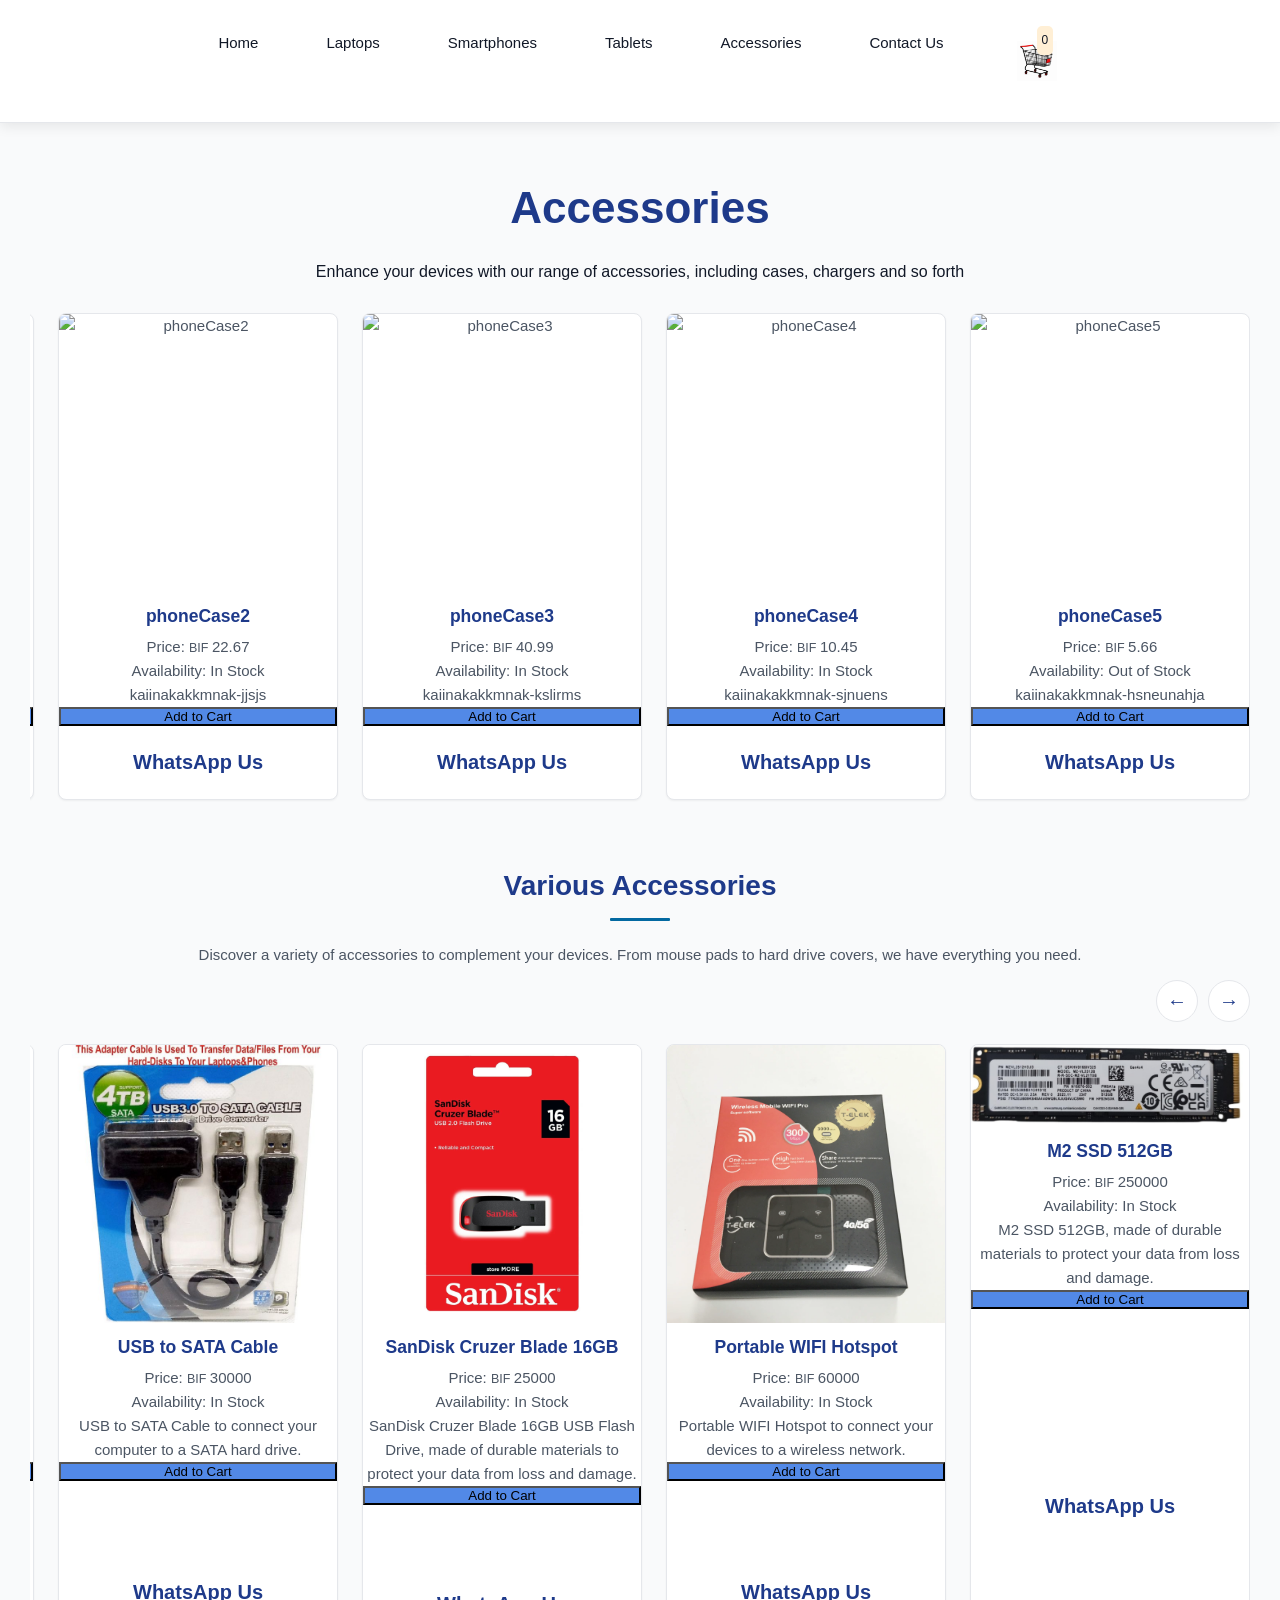
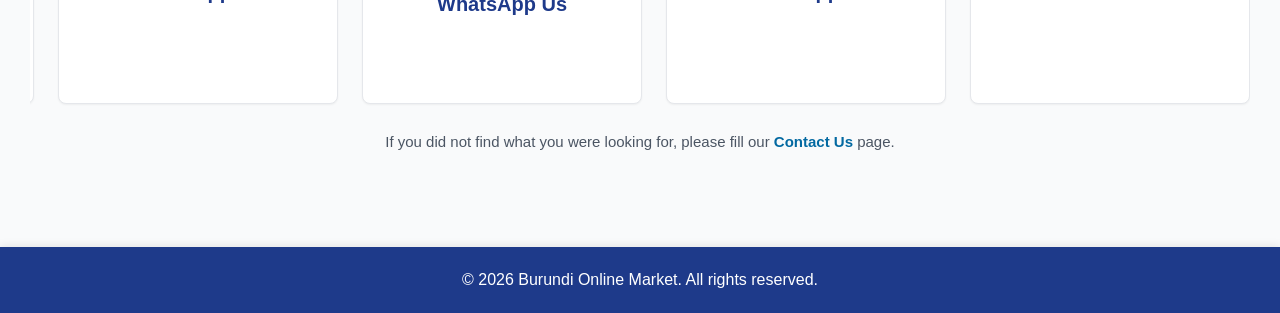
==== commit 1395e710: "Cart.html page almost finished" ====
--- a/accessories.html
+++ b/accessories.html
@@ -22,6 +22,8 @@
                 <li><a href="tablets.html">Tablets</a></li>
                 <li><a href="accessories.html">Accessories</a></li>
                 <li><a href="contact.html">Contact Us</a></li>
+                <li id="shopping-bag" class="shopping-bag">
+                </li>
             </ul>
             <!-- Hamburger Menu -->
             <div class="hamburger">
@@ -40,10 +42,10 @@
                 <button type="button" class="scroll-btn scroll-left" data-scroll-target="phone-cases" aria-label="Scroll left">&#8592;</button>
                 <button type="button" class="scroll-btn scroll-right" data-scroll-target="phone-cases" aria-label="Scroll right">&#8594;</button>
             </div> -->
-            <!-- <div class="horizontal-list">
+            <div class="horizontal-list">
                 <ul class="products-list" id="phone-cases">
-                </ul>
-            </div> -->
+                </ul> 
+            </div>
             <!-- <h2>Chargers</h2>
             <p>Keep your devices powered up with our high-quality chargers. Explore our collection of chargers for various devices.</p>
             <ul class="products-list" id="chargers">
--- a/styles.css
+++ b/styles.css
@@ -101,7 +101,84 @@
     margin: 4px 0;
 }
 
-
+.shopping-bag { /* learn how to place the cart at the right of the page */
+  padding: 10px 5px;
+  position: relative;
+  margin-left: auto;
+}
+
+.shopping-bag a {
+    display:flex;
+    align-items: center;
+    text-decoration: none;
+}
+
+.shopping-bag a img {
+    width: 40px;
+    height: 40px;
+    left: 0;
+    right: 5px;
+    margin: auto 0;
+}
+
+ .shopping-bag .total-items-in-cart {
+    margin-left: 20px;
+    padding: 5px;
+    background-color: papayawhip;
+    border-radius: 5px;
+    position: absolute;
+    font-size: 12px;
+    top: 1px;
+    
+ }
+
+.add-to-cart {
+    background-color: rgba(43, 110, 226, 0.81);
+}
+
+.add-to-cart img { /* find out how to center the image */
+    width: 32px;
+    height: 32px;
+    padding: 5px auto;
+}
+
+.cart-item {
+    display: flex;
+    gap: 20px;
+    padding: 15px;
+    border-radius: 8px;
+    margin-bottom: 15px;
+    align-items: center;
+}
+
+.quantity-controls {
+    display: flex;
+    gap: 10px;
+    align-items: center;
+}
+
+.quantity-controls button {
+    width: 30px;
+    height: 30px;
+    padding: 0;
+    cursor: pointer;
+}
+
+.item-total {
+    display: flex;
+    flex-direction: column;
+    gap: 10px;
+}
+
+.remove-btn {
+    background-color: #dc2626;
+    color: white;
+    border: none;
+    padding: 8px 12px;
+    margin: 10px 0 0;
+    border-radius: 4px;
+    cursor: pointer;
+}
 
 nav {
     padding: 20px 0;
@@ -308,7 +385,7 @@
 
 .horizontal-list {
     display: grid;
-    grid-template-rows: repeat(auto-fill, minmax(280px, 1fr));
+    grid-template-columns: repeat(auto-fill, minmax(280px, 1fr));
     align-content: center;
     overflow-x: auto;
     overflow-y: hidden;
@@ -563,10 +640,10 @@
 
 /* Cart Section */
 
-.cart {
+/* .cart {
     display: none
 }
-
+ */
 /* ====================================
 CONTACT US
 =======================================*/
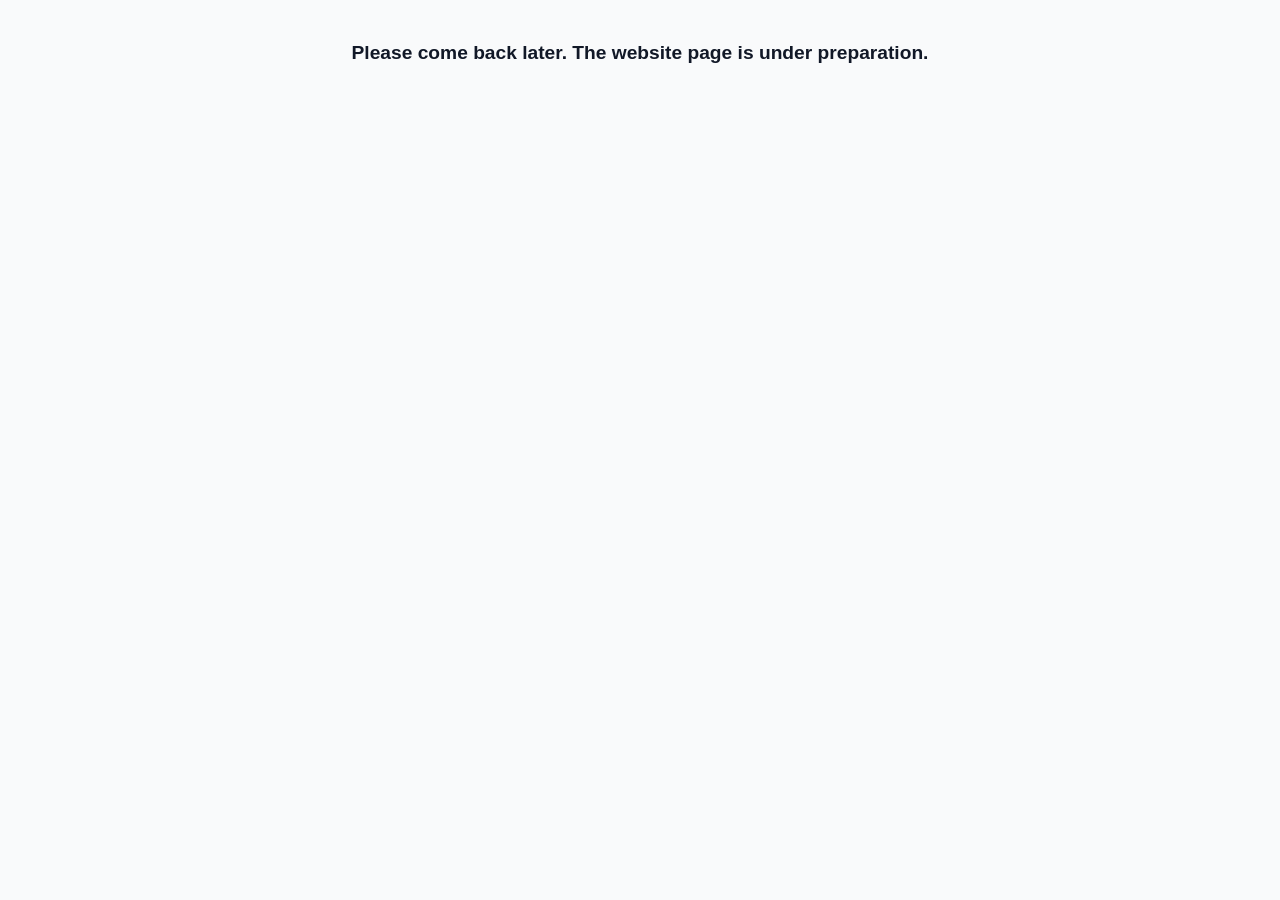
==== commit c7eff7c4: "The website under development process" ====
--- a/accessories.html
+++ b/accessories.html
@@ -7,10 +7,8 @@
     <title>Accessories - Burundi Online Market</title>
 </head>
 <body>
-    <!-- <div id="pageInPreparation">
-        <p>This page is still under development. Please check back later.</p>
-    </div>
-    <div class="pageInPreparation">  --> 
+    <span id="pageInPreparation">Please come back later. The website page is under preparation.</span>
+<div class="pageInPreparation"> 
     <header>
         <!-- Navigation bar -->
         <nav class="navbar">
@@ -88,5 +86,6 @@
     <!-- </div> -->
      <script src="accessories.js"></script>
      <script src="script.js"></script>
+</div>
 </body>
 </html>
--- a/styles.css
+++ b/styles.css
@@ -237,15 +237,16 @@
    ======================================== */
 
    /* page in preparation -- Start */
-/* #pageInPreparation {
+#pageInPreparation {
     text-align: center;
     font-size: 1.2em;
     margin-top: 2em;
+    font-weight: bold;
 }
 
 .pageInPreparation {
     display: none
-} */
+} 
 /* page in preparation -- End */
 
 main {
@@ -638,12 +639,17 @@
     transition: var(--transition);
 }
 
-/* Cart Section */
-
-/* .cart {
-    display: none
-}
- */
+
+/* ========================================
+   CART
+   ======================================== */  
+.form-group {
+    margin-bottom: 15px;
+    text-align: center;
+}
+
+
+
 /* ====================================
 CONTACT US
 =======================================*/
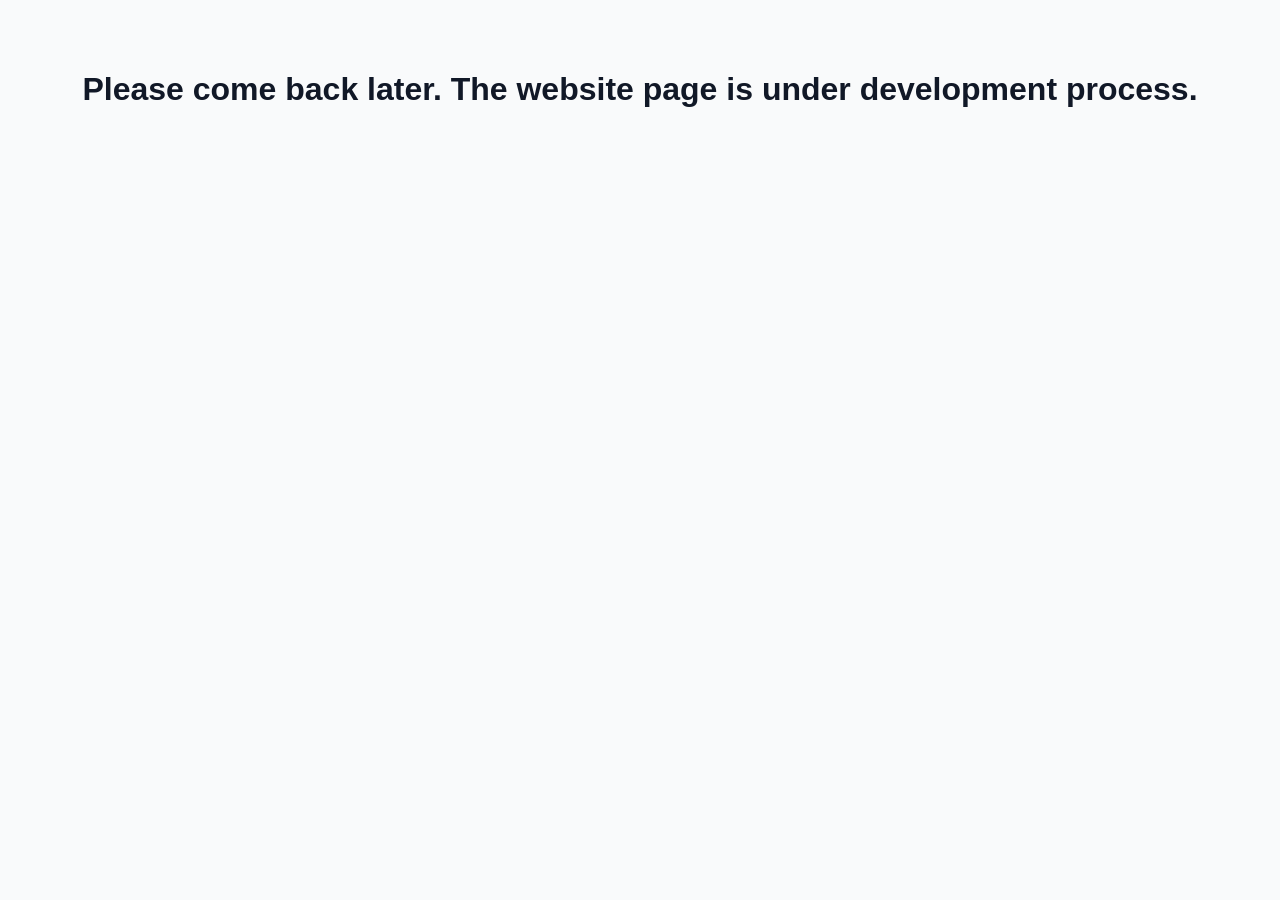
==== commit 847394ee: "The whole website pages put under develpement process" ====
--- a/accessories.html
+++ b/accessories.html
@@ -7,7 +7,7 @@
     <title>Accessories - Burundi Online Market</title>
 </head>
 <body>
-    <span id="pageInPreparation">Please come back later. The website page is under preparation.</span>
+    <span id="pageInPreparation">Please come back later. The website page is under development process.</span>
 <div class="pageInPreparation"> 
     <header>
         <!-- Navigation bar -->
--- a/styles.css
+++ b/styles.css
@@ -239,9 +239,19 @@
    /* page in preparation -- Start */
 #pageInPreparation {
     text-align: center;
-    font-size: 1.2em;
+    font-size: 2em;
     margin-top: 2em;
     font-weight: bold;
+}
+
+#pageInPreparation p {
+    display: flex;
+    justify-content: center;
+    flex-direction: column;
+    margin: 10px 0;
+    font-size: 1em;
+    font-weight: bold;
+    gap: 50px;
 }
 
 .pageInPreparation {
